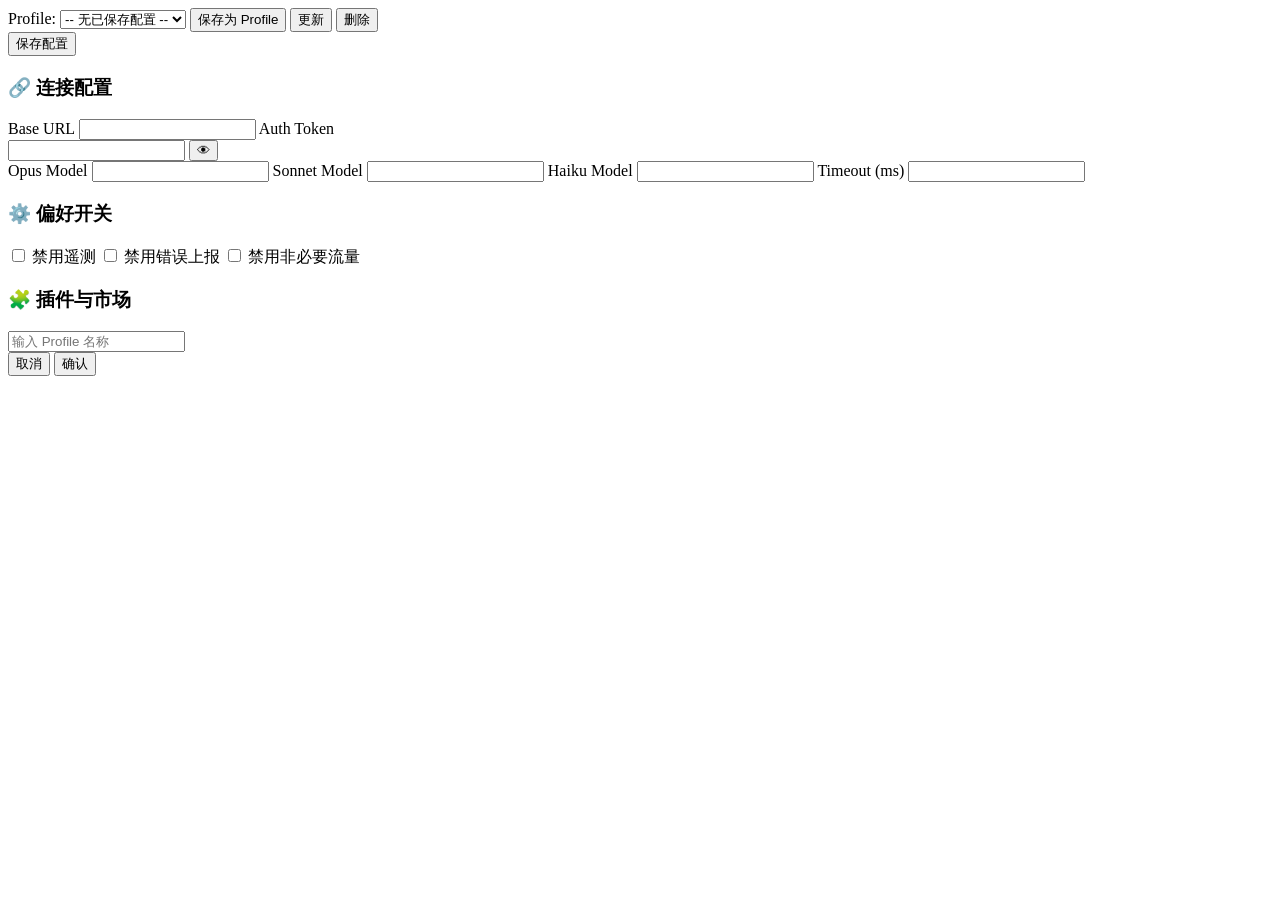
==== ui/index.html @ 31b7d2e7 "feat: add main HTML page with form layout Co-Authored-By: Claude Opus 4.6 <noreply@anthropic.com>" ====
<!DOCTYPE html>
<html lang="zh-CN">
<head>
    <meta charset="UTF-8">
    <meta name="viewport" content="width=device-width, initial-scale=1.0">
    <title>Claude Settings Manager</title>
    <link rel="stylesheet" href="style.css">
</head>
<body>

    <!-- Toolbar -->
    <div class="toolbar">
        <div class="toolbar-left">
            <label for="profile-select">Profile:</label>
            <select id="profile-select">
                <option value="">-- 无已保存配置 --</option>
            </select>
            <button id="btn-save-profile" class="btn btn-secondary">保存为 Profile</button>
            <button id="btn-update-profile" class="btn btn-secondary">更新</button>
            <button id="btn-delete-profile" class="btn btn-danger">删除</button>
        </div>
        <div class="toolbar-right">
            <button id="btn-save" class="btn btn-primary">保存配置</button>
        </div>
    </div>

    <!-- Connection Config -->
    <div class="section">
        <h3 class="section-title">🔗 连接配置</h3>
        <div class="form-grid">
            <label for="f-base-url">Base URL</label>
            <input type="text" id="f-base-url" data-env="ANTHROPIC_BASE_URL">

            <label for="f-auth-token">Auth Token</label>
            <div class="token-wrapper">
                <input type="password" id="f-auth-token" data-env="ANTHROPIC_AUTH_TOKEN">
                <button id="btn-toggle-token" class="btn-icon" title="显示/隐藏令牌">👁</button>
            </div>

            <label for="f-opus-model">Opus Model</label>
            <input type="text" id="f-opus-model" data-env="ANTHROPIC_DEFAULT_OPUS_MODEL">

            <label for="f-sonnet-model">Sonnet Model</label>
            <input type="text" id="f-sonnet-model" data-env="ANTHROPIC_DEFAULT_SONNET_MODEL">

            <label for="f-haiku-model">Haiku Model</label>
            <input type="text" id="f-haiku-model" data-env="ANTHROPIC_DEFAULT_HAIKU_MODEL">

            <label for="f-timeout">Timeout (ms)</label>
            <input type="text" id="f-timeout" data-env="API_TIMEOUT_MS" inputmode="numeric">
        </div>
    </div>

    <!-- Preference Switches -->
    <div class="section">
        <h3 class="section-title">⚙️ 偏好开关</h3>
        <div class="checkbox-row">
            <label><input type="checkbox" id="f-disable-telemetry" data-env="DISABLE_TELEMETRY"> 禁用遥测</label>
            <label><input type="checkbox" id="f-disable-error" data-env="DISABLE_ERROR_REPORTING"> 禁用错误上报</label>
            <label><input type="checkbox" id="f-disable-traffic" data-env="CLAUDE_CODE_DISABLE_NONESSENTIAL_TRAFFIC"> 禁用非必要流量</label>
        </div>
    </div>

    <!-- Plugins & Marketplaces -->
    <div class="section">
        <h3 class="section-title">🧩 插件与市场</h3>
        <div id="plugins-container" class="checkbox-row">
            <!-- Populated dynamically -->
        </div>
        <div id="marketplaces-container" class="marketplace-list">
            <!-- Populated dynamically -->
        </div>
    </div>

    <!-- Toast notification -->
    <div id="toast" class="toast hidden"></div>

    <!-- Dialog overlay -->
    <div id="dialog-overlay" class="dialog-overlay hidden">
        <div class="dialog-box">
            <p id="dialog-message"></p>
            <div class="dialog-input-wrapper hidden">
                <input type="text" id="dialog-input" placeholder="输入 Profile 名称">
            </div>
            <div class="dialog-buttons">
                <button id="dialog-cancel" class="btn btn-secondary">取消</button>
                <button id="dialog-confirm" class="btn btn-primary">确认</button>
            </div>
        </div>
    </div>

    <script src="app.js"></script>
</body>
</html>
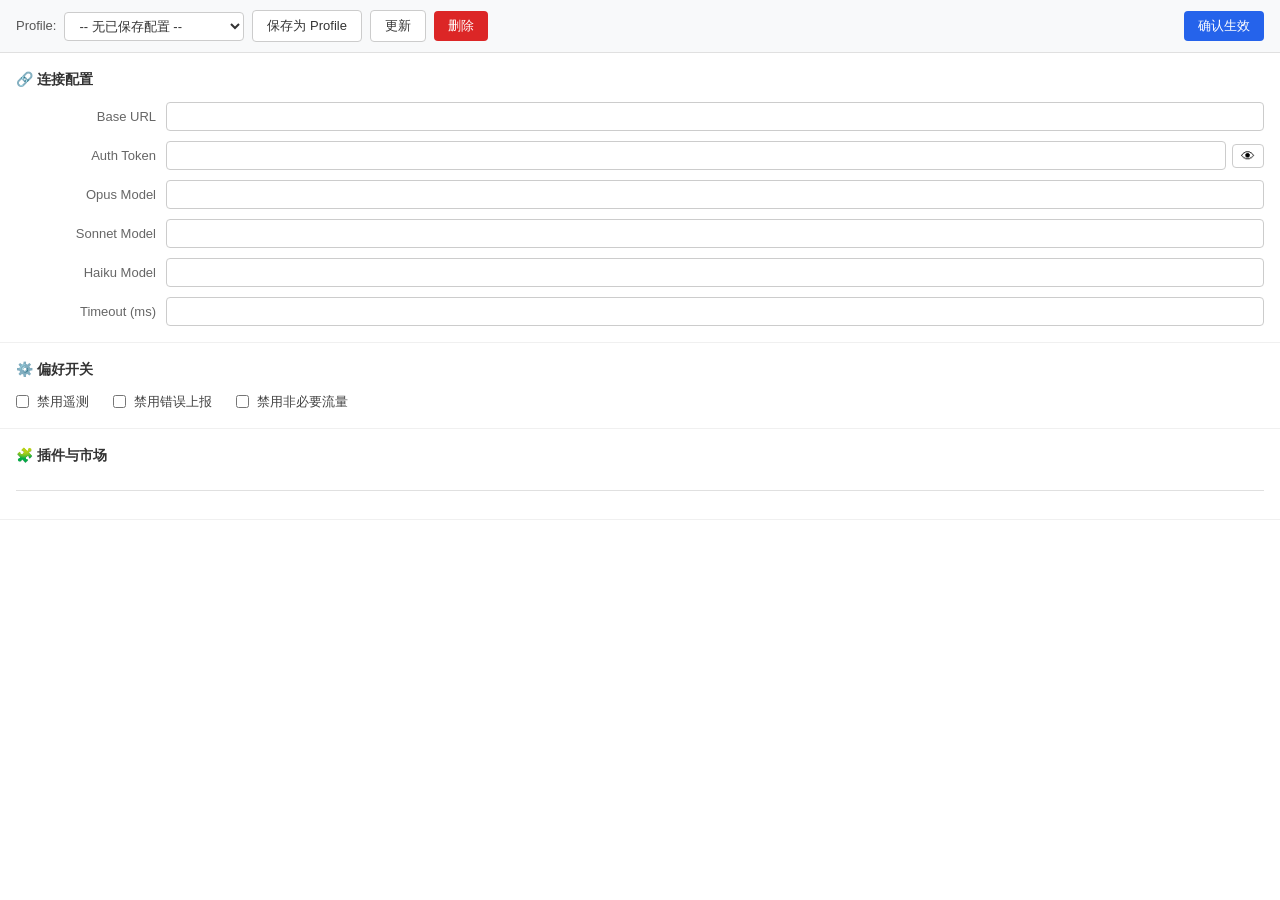
==== commit bda8d07b: "fix: remove placeholder option when profiles exist, rename save button to 确认生效 Co-Authored-By: Claud" ====
--- a/ui/index.html
+++ b/ui/index.html
@@ -20,7 +20,7 @@
             <button id="btn-delete-profile" class="btn btn-danger">删除</button>
         </div>
         <div class="toolbar-right">
-            <button id="btn-save" class="btn btn-primary">保存配置</button>
+            <button id="btn-save" class="btn btn-primary">确认生效</button>
         </div>
     </div>
 
--- a/ui/style.css
+++ b/ui/style.css
@@ -0,0 +1,290 @@
+/* ui/style.css — Light theme for Claude Settings Manager */
+
+* {
+    margin: 0;
+    padding: 0;
+    box-sizing: border-box;
+}
+
+body {
+    font-family: -apple-system, BlinkMacSystemFont, "Segoe UI", Roboto, "Helvetica Neue", Arial, sans-serif;
+    font-size: 14px;
+    color: #333;
+    background: #fff;
+    line-height: 1.5;
+}
+
+/* Toolbar */
+.toolbar {
+    background: #f8f9fa;
+    padding: 10px 16px;
+    display: flex;
+    align-items: center;
+    justify-content: space-between;
+    border-bottom: 1px solid #e0e0e0;
+    position: sticky;
+    top: 0;
+    z-index: 10;
+}
+
+.toolbar-left {
+    display: flex;
+    align-items: center;
+    gap: 8px;
+}
+
+.toolbar-left label {
+    color: #555;
+    font-size: 13px;
+}
+
+.toolbar-left select {
+    padding: 5px 10px;
+    border: 1px solid #ccc;
+    border-radius: 4px;
+    background: #fff;
+    color: #333;
+    font-size: 13px;
+    min-width: 180px;
+    cursor: pointer;
+}
+
+.toolbar-right {
+    display: flex;
+    align-items: center;
+}
+
+/* Sections */
+.section {
+    padding: 16px;
+    border-bottom: 1px solid #f0f0f0;
+}
+
+.section:last-child {
+    border-bottom: none;
+}
+
+.section-title {
+    color: #333;
+    font-size: 14px;
+    font-weight: 600;
+    margin-bottom: 12px;
+}
+
+/* Form grid */
+.form-grid {
+    display: grid;
+    grid-template-columns: 140px 1fr;
+    gap: 10px;
+    align-items: center;
+}
+
+.form-grid label {
+    color: #666;
+    font-size: 13px;
+    text-align: right;
+}
+
+.form-grid input[type="text"],
+.form-grid input[type="password"] {
+    padding: 6px 10px;
+    border: 1px solid #ccc;
+    border-radius: 4px;
+    font-size: 13px;
+    color: #333;
+    background: #fff;
+    width: 100%;
+}
+
+.form-grid input:focus {
+    outline: none;
+    border-color: #2563eb;
+    box-shadow: 0 0 0 2px rgba(37, 99, 235, 0.15);
+}
+
+/* Token field */
+.token-wrapper {
+    display: flex;
+    gap: 6px;
+    align-items: center;
+}
+
+.token-wrapper input {
+    flex: 1;
+}
+
+/* Buttons */
+.btn {
+    padding: 6px 14px;
+    font-size: 13px;
+    border: 1px solid #ccc;
+    border-radius: 4px;
+    cursor: pointer;
+    background: #fff;
+    color: #333;
+    transition: background 0.15s;
+}
+
+.btn:hover {
+    background: #f0f0f0;
+}
+
+.btn-primary {
+    background: #2563eb;
+    color: #fff;
+    border: none;
+}
+
+.btn-primary:hover {
+    background: #1d4ed8;
+}
+
+.btn-secondary {
+    background: #fff;
+    border: 1px solid #ccc;
+}
+
+.btn-danger {
+    background: #dc2626;
+    color: #fff;
+    border: none;
+}
+
+.btn-danger:hover {
+    background: #b91c1c;
+}
+
+.btn-icon {
+    padding: 4px 8px;
+    font-size: 14px;
+    border: 1px solid #ccc;
+    border-radius: 4px;
+    background: #fff;
+    cursor: pointer;
+    line-height: 1;
+}
+
+/* Checkbox row */
+.checkbox-row {
+    display: flex;
+    gap: 24px;
+    flex-wrap: wrap;
+}
+
+.checkbox-row label {
+    display: flex;
+    align-items: center;
+    gap: 8px;
+    color: #444;
+    font-size: 13px;
+    cursor: pointer;
+}
+
+/* Marketplace list */
+.marketplace-list {
+    margin-top: 12px;
+    padding-top: 12px;
+    border-top: 1px solid #e0e0e0;
+}
+
+.marketplace-item {
+    display: flex;
+    align-items: center;
+    gap: 10px;
+    color: #444;
+    font-size: 13px;
+    padding: 4px 0;
+}
+
+.marketplace-item .icon {
+    color: #999;
+}
+
+.marketplace-item .name {
+    font-weight: 600;
+}
+
+.marketplace-item .source {
+    color: #999;
+}
+
+/* Toast notification */
+.toast {
+    position: fixed;
+    bottom: 20px;
+    left: 50%;
+    transform: translateX(-50%);
+    padding: 10px 24px;
+    border-radius: 6px;
+    font-size: 13px;
+    z-index: 100;
+    transition: opacity 0.3s;
+}
+
+.toast.hidden {
+    opacity: 0;
+    pointer-events: none;
+}
+
+.toast.success {
+    background: #16a34a;
+    color: #fff;
+}
+
+.toast.error {
+    background: #dc2626;
+    color: #fff;
+}
+
+/* Dialog overlay */
+.dialog-overlay {
+    position: fixed;
+    top: 0;
+    left: 0;
+    right: 0;
+    bottom: 0;
+    background: rgba(0, 0, 0, 0.3);
+    display: flex;
+    align-items: center;
+    justify-content: center;
+    z-index: 50;
+}
+
+.dialog-overlay.hidden {
+    display: none;
+}
+
+.dialog-box {
+    background: #fff;
+    border-radius: 8px;
+    padding: 24px;
+    min-width: 320px;
+    box-shadow: 0 4px 20px rgba(0, 0, 0, 0.15);
+}
+
+.dialog-box p {
+    margin-bottom: 16px;
+    color: #333;
+}
+
+.dialog-input-wrapper {
+    margin-bottom: 16px;
+}
+
+.dialog-input-wrapper input {
+    width: 100%;
+    padding: 6px 10px;
+    border: 1px solid #ccc;
+    border-radius: 4px;
+    font-size: 13px;
+}
+
+.dialog-input-wrapper.hidden {
+    display: none;
+}
+
+.dialog-buttons {
+    display: flex;
+    justify-content: flex-end;
+    gap: 8px;
+}
